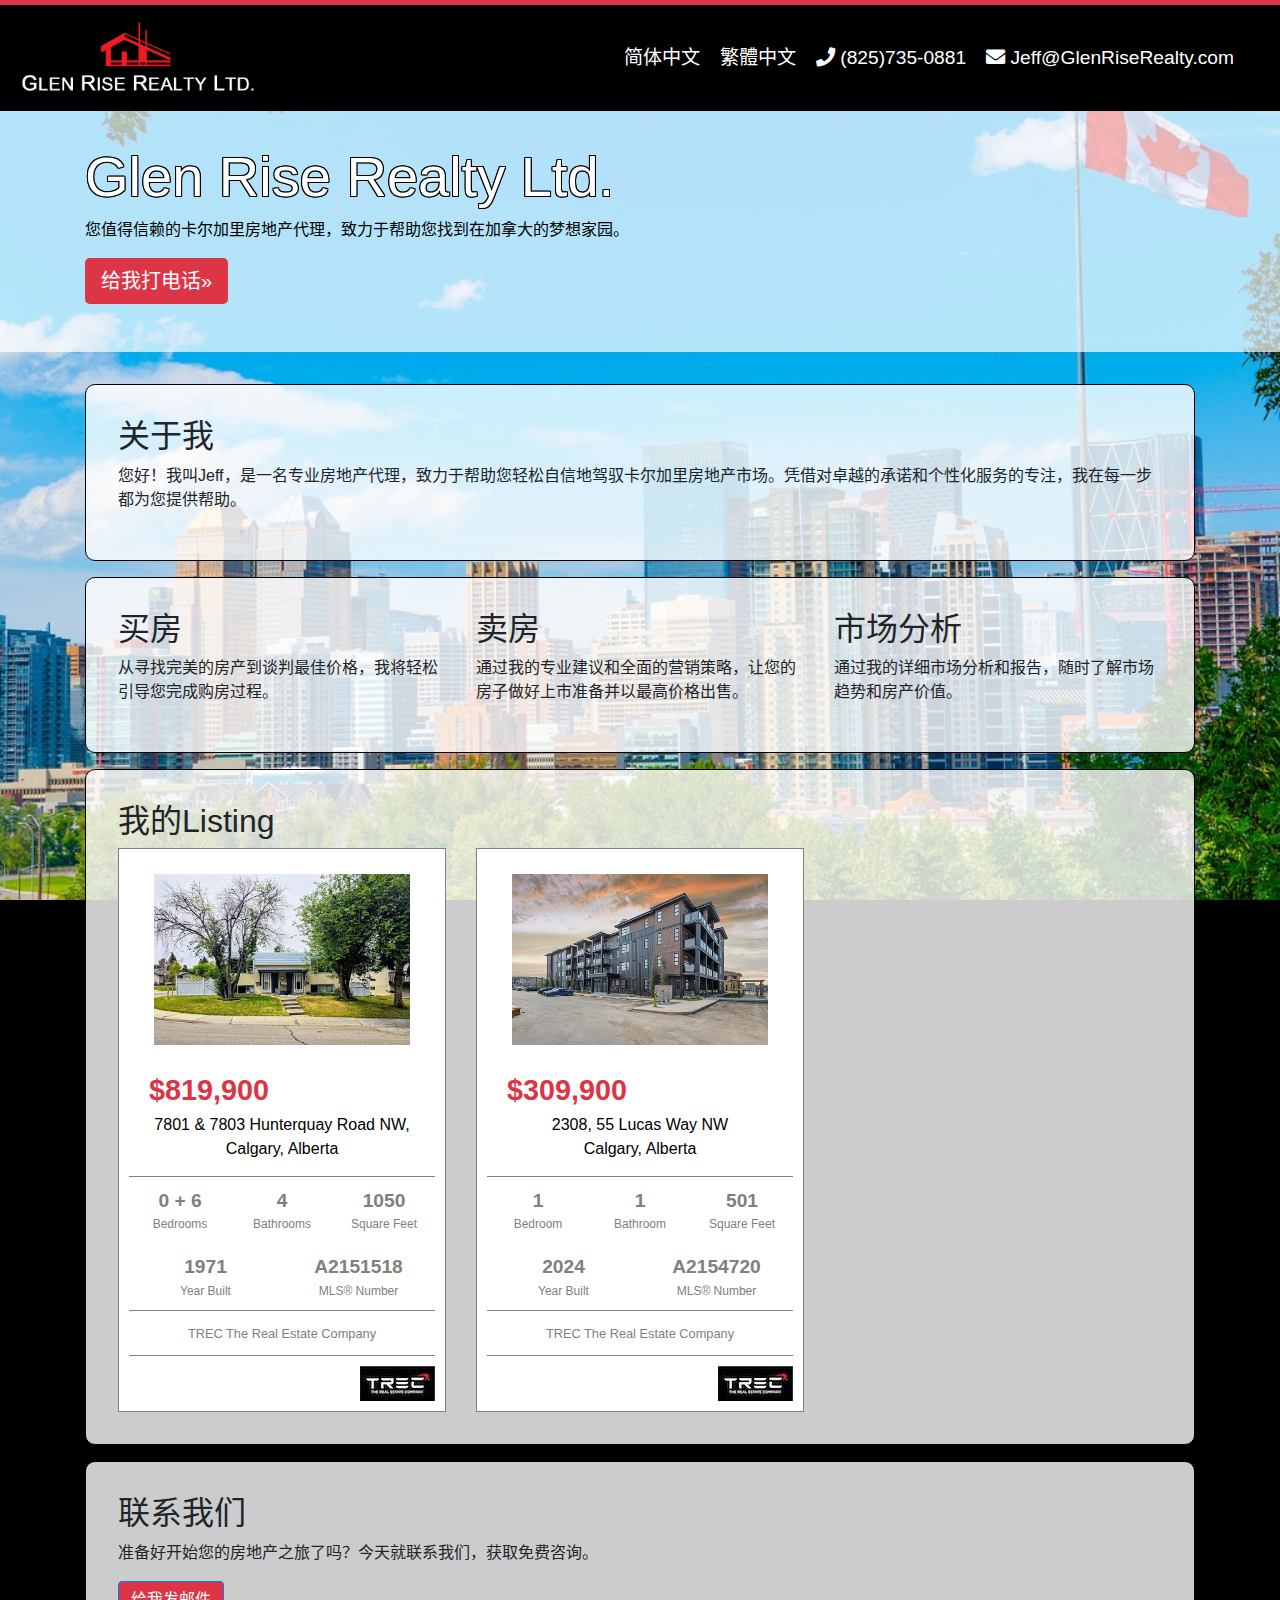
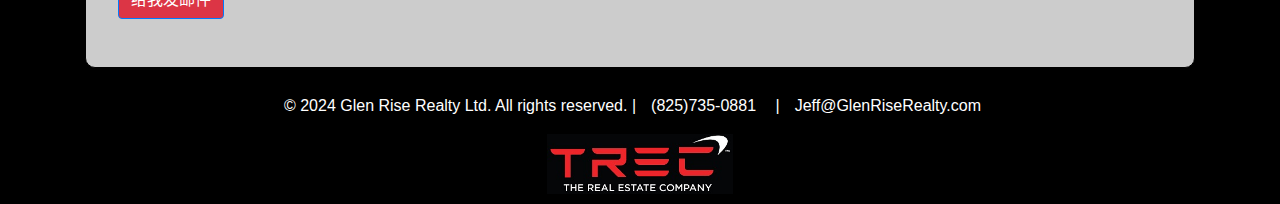
==== index-zh-cn.html @ 6da8d486 "added new listing" ====
﻿<!DOCTYPE html>
<html lang="zh-cn">
<head>
    <!-- Google tag (gtag.js) -->
    <script async src="https://www.googletagmanager.com/gtag/js?id=G-SYY8Z237N3"></script>
    <script>
        window.dataLayer = window.dataLayer || [];
        function gtag() { dataLayer.push(arguments); }
        gtag('js', new Date());
        gtag('config', 'G-SYY8Z237N3');
    </script>
    <meta charset="UTF-8">
    <meta name="viewport" content="width=device-width, initial-scale=1, shrink-to-fit=no">
    <meta name="description" content="专业的卡尔加里房地产代理。专精于卡尔加里房屋买卖。信任Glen Rise Realty Ltd.满足您的所有房地产需求。">
    <meta name="keywords" content="卡尔加里房地产, 卡尔加里房屋出售, 卡尔加里房地产代理, 买房卡尔加里, 卖房卡尔加里, Glen Rise Realty Ltd.">
    <meta http-equiv="X-UA-Compatible" content="ie=edge">
    <!-- Bootstrap core CSS -->
    <link href="assets/css/bootstrap.min.css" rel="stylesheet" />
    <link href="assets/css/site.css" rel="stylesheet" />
    <link href="https://cdnjs.cloudflare.com/ajax/libs/font-awesome/5.15.4/css/all.min.css" rel="stylesheet">
    <title>Glen Rise Realty Ltd. - 卡尔加里房地产代理</title>
</head>
<body id="page-top">
    <nav class="navbar navbar-expand-md navbar-dark">
        <a class="navbar-brand" href="index.html">
            <img src="assets/images/glen-rise-realty-logo.png" alt="Glen Rise Realty Ltd.">
        </a>
        <div class="contact-info ml-auto">
            <a href="index-zh-cn.html">简体中文</a>
            <a href="index-zh-hk.html">繁體中文</a>
            <a href="tel:+18257350881">
                <i class="fas fa-phone"></i>
                <span>(825)735-0881</span>
            </a>
            <a href="mailto:Jeff@GlenRiseRealty.com">
                <i class="fas fa-envelope"></i>
                <span>Jeff@GlenRiseRealty.com</span>
            </a>
        </div>
    </nav>
    <div class="container-flex">
        <main role="main">
            <div class="jumbotron">
                <div class="container">
                    <h1>Glen Rise Realty Ltd.</h1>
                    <p>您值得信赖的卡尔加里房地产代理，致力于帮助您找到在加拿大的梦想家园。</p>
                    <p><a class="btn btn-primary btn-lg" href="tel:+18257350881" role="button">给我打电话&raquo;</a></p>
                </div>
            </div>

            <div class="container">
                <!-- About Me Section -->
                <section id="about-me" class="section">
                    <div class="row">
                        <div class="col-md-12">
                            <h2>关于我</h2>
                            <p>您好！我叫Jeff，是一名专业房地产代理，致力于帮助您轻松自信地驾驭卡尔加里房地产市场。凭借对卓越的承诺和个性化服务的专注，我在每一步都为您提供帮助。</p>
                        </div>

                    </div>
                </section>

                <!-- Services Section -->
                <section id="services" class="section">
                    <div class="row">
                        <div class="col-md-4">
                            <h2>买房</h2>
                            <p>从寻找完美的房产到谈判最佳价格，我将轻松引导您完成购房过程。</p>
                        </div>
                        <div class="col-md-4">
                            <h2>卖房</h2>
                            <p>通过我的专业建议和全面的营销策略，让您的房子做好上市准备并以最高价格出售。</p>
                        </div>
                        <div class="col-md-4">
                            <h2>市场分析</h2>
                            <p>通过我的详细市场分析和报告，随时了解市场趋势和房产价值。</p>
                        </div>
                    </div>
                </section>

                <!-- My Listings Section-->
                <section id="listings" class="section">
                    <div class="row">
                        <div class="col-md-12">
                            <h2>我的Listing</h2>
                        </div>
                    </div>
                    <div class="row">
                        <div class="col-md-4">
                            <div class="listing-info">
                                <a href="https://www.realtor.ca/real-estate/27225749/7801-7803-hunterquay-road-nw-calgary-huntington-hills" target="_blank">
                                    <img class="listing-card-image"
                                         src="./assets/images/listings/A2151518/listing.jpg" />
                                    <div class="listing-price">
                                        $819,900
                                    </div>
                                    <div class="listing-address">
                                        7801 &amp; 7803 Hunterquay Road NW, <br />Calgary, Alberta
                                    </div>
                                    <div class="listing-details">
                                        <div>
                                            <span>0 + 6</span>
                                            <small>Bedrooms</small>
                                        </div>
                                        <div>
                                            <span>4</span>
                                            <small>Bathrooms</small>
                                        </div>
                                        <div>
                                            <span>1050</span>
                                            <small>Square Feet</small>
                                        </div>
                                    </div>
                                    <div class="listing-details">
                                        <div>
                                            <span>1971</span>
                                            <small>Year Built</small>
                                        </div>
                                        <div>
                                            <span>A2151518</span>
                                            <small>MLS® Number</small>
                                        </div>
                                    </div>
                                    <div class="listing-company">
                                        <small>
                                            TREC The Real Estate Company
                                        </small>
                                    </div>
                                </a>
                                <div class="listing-company-logo">
                                    <img src="assets/images/trec-logo-small.jpg" />
                                </div>
                            </div>
                        </div>

                        <div class="col-md-4">
                            <div class="listing-info">
                                <a href="https://www.realtor.ca/real-estate/27252528/2308-55-lucas-way-nw-calgary-livingston" target="_blank">
                                    <img class="listing-card-image"
                                         src="./assets/images/listings/A2154720/listing.jpg" />
                                    <div class="listing-price">
                                        $309,900
                                    </div>
                                    <div class="listing-address">
                                        2308, 55 Lucas Way NW<br />Calgary, Alberta
                                    </div>
                                    <div class="listing-details">
                                        <div>
                                            <span>1</span>
                                            <small>Bedroom</small>
                                        </div>
                                        <div>
                                            <span>1</span>
                                            <small>Bathroom</small>
                                        </div>
                                        <div>
                                            <span>501</span>
                                            <small>Square Feet</small>
                                        </div>
                                    </div>
                                    <div class="listing-details">
                                        <div>
                                            <span>2024</span>
                                            <small>Year Built</small>
                                        </div>
                                        <div>
                                            <span>A2154720</span>
                                            <small>MLS® Number</small>
                                        </div>
                                    </div>
                                    <div class="listing-company">
                                        <small>
                                            TREC The Real Estate Company
                                        </small>
                                    </div>
                                </a>
                                <div class="listing-company-logo">
                                    <img src="assets/images/trec-logo-small.jpg" />
                                </div>
                            </div>
                        </div>
                    </div>
                </section>

                <!-- Contact Section -->
                <section id="contact" class="section">
                    <div class="row">
                        <div class="col-md-12">
                            <h2>联系我们</h2>
                            <p>准备好开始您的房地产之旅了吗？今天就联系我们，获取免费咨询。</p>
                            <p><a class="btn btn-primary" href="mailto:Jeff@GlenRiseRealty.com">给我发邮件</a></p>
                        </div>
                    </div>
                </section>
            </div>
        </main>

        <footer class="footer">
            <p>
                &copy; 2024 Glen Rise Realty Ltd. All rights reserved.
                |<a href="tel:+18257350881">(825)735-0881</a>
                |<a href="mailto:Jeff@GlenRiseRealty.com">Jeff@GlenRiseRealty.com</a>
            </p>
            <a href="https://www.trecmoves.com/" target="_blank">
                <img src="assets/images/trec-logo.jpg" alt="TREC The Real Estate Company" class="broker-logo" />
            </a>
        </footer>
    </div>
    <!-- Bootstrap core JavaScript -->
    <script src="https://code.jquery.com/jquery-3.2.1.slim.min.js" integrity="sha384-KJ3o2DKtIkvYIK3UENzmM7KCkRr/rE9/Qpg6aAZGJwFDMVNA/GpGFF93hXpG5KkN" crossorigin="anonymous"></script>
    <script>window.jQuery || document.write('<script src="assets/js/vendor/jquery-slim.min.js"><\/script>')</script>
</body>
</html>
---- assets/css/site.css ----
html, body {
    height: 100%;
    margin: 0;
    display: flex;
    flex-direction: column;
    background: url('../images/index-background3.jpg') no-repeat center center fixed;
    background-size: cover;
    background-color: #000; /* Fallback background color */
}

.navbar {
    border-top: 5px solid #dc3545; /* Red border at the top */
    background-color: black;
    color: white;
}

    .navbar img {
        height: 80px;
    }

.jumbotron {
    background: rgba(255, 255, 255, 0.7); /* Grey with transparency */
    padding: 2rem;
    border-radius: 0;
}

    .jumbotron p {
        color: black;
    }

    .jumbotron h1 {
        color: white;
        text-shadow: 1px 1px 0 black, -1px -1px 0 black, 1px -1px 0 black, -1px 1px 0 black, 1px 0 0 black, -1px 0 0 black, 0 1px 0 black, 0 -1px 0 black;
    }

    .jumbotron .btn-primary {
        background-color: #dc3545;
        border: none;
    }

.section {
    background: rgba(255, 255, 255, 0.8); /* White with transparency */
    border: 1px solid black;
    padding: 2rem;
    border-radius: 10px;
    margin-bottom: 1rem;
}

    .section .btn-primary {
        background-color: #dc3545;
    }

.contact-info {
    color: white;
    padding-right: 20px;
    font-size: 1.2rem;
    display: flex;
    align-items: center;
}

    .contact-info a {
        color: white;
        padding: 10px;
    }

    .contact-info span {
    }

.container-flex {
    display: flex;
    flex: 1;
    flex-direction: column;
}

.footer {
    background-color: black;
    color: white;
    padding: 10px 0;
    text-align: center;
}

    .footer a {
        color: white;
        padding: 15px;
    }

.broker-logo {
    height: 60px;
}

/* Responsive adjustments for heading */
h1 {
    font-size: 3.5rem; /* Default size */
}

a {
}

    a:hover {
        text-decoration: none;
    }

    a .listing-address {
        color: black;
        text-align: center;
    }

.listing-address {
    border-bottom: 1px solid gray;
    padding-bottom: 15px;
}

.listing-info {
    border: 1px solid gray;
    padding: 10px;
    background-color: #ffffff;
}

.listing-details {
    display: flex;
    justify-content: space-between;
    
    text-align: center;
    color: gray;
}

    .listing-details div {
        padding-top: 10px;
        flex: 1;
        padding-bottom: 10px;
    }

        .listing-details div span {
            display: block;
            font-size: 1.2em;
            font-weight: bold;
            color: gray;
        }

        .listing-details div small {
            display: block;
            font-size: 0.75em;
            color: gray;
        }

.listing-card-image {
    object-fit: contain;
    margin: auto;
    display: block;
    vertical-align: middle;
    width: 256px;
    height: 200px;
}

.listing-price {
    padding-top: 10px;
    padding-left: 20px;
    text-align: left;
    font-size: 1.8em;
    color: #dc3545;
    font-weight: bold;
}

.listing-company {
    border-top: 1px solid gray;
    text-align: center;
    color: gray;
    padding-top: 10px;
    padding-bottom: 10px;
}

.listing-company-logo {
    border-top: 1px solid gray;
    padding-top: 10px;
    text-align: right;
}

@media (max-width: 820px) {
    h1 {
        font-size: 2rem; /* Adjusted size for tablets and small screens */
    }

    .contact-info span {
        display: none;
    }
}

@media (max-width: 430px) {
    h1 {
        font-size: 1.5rem; /* Adjusted size for mobile devices */
    }
}
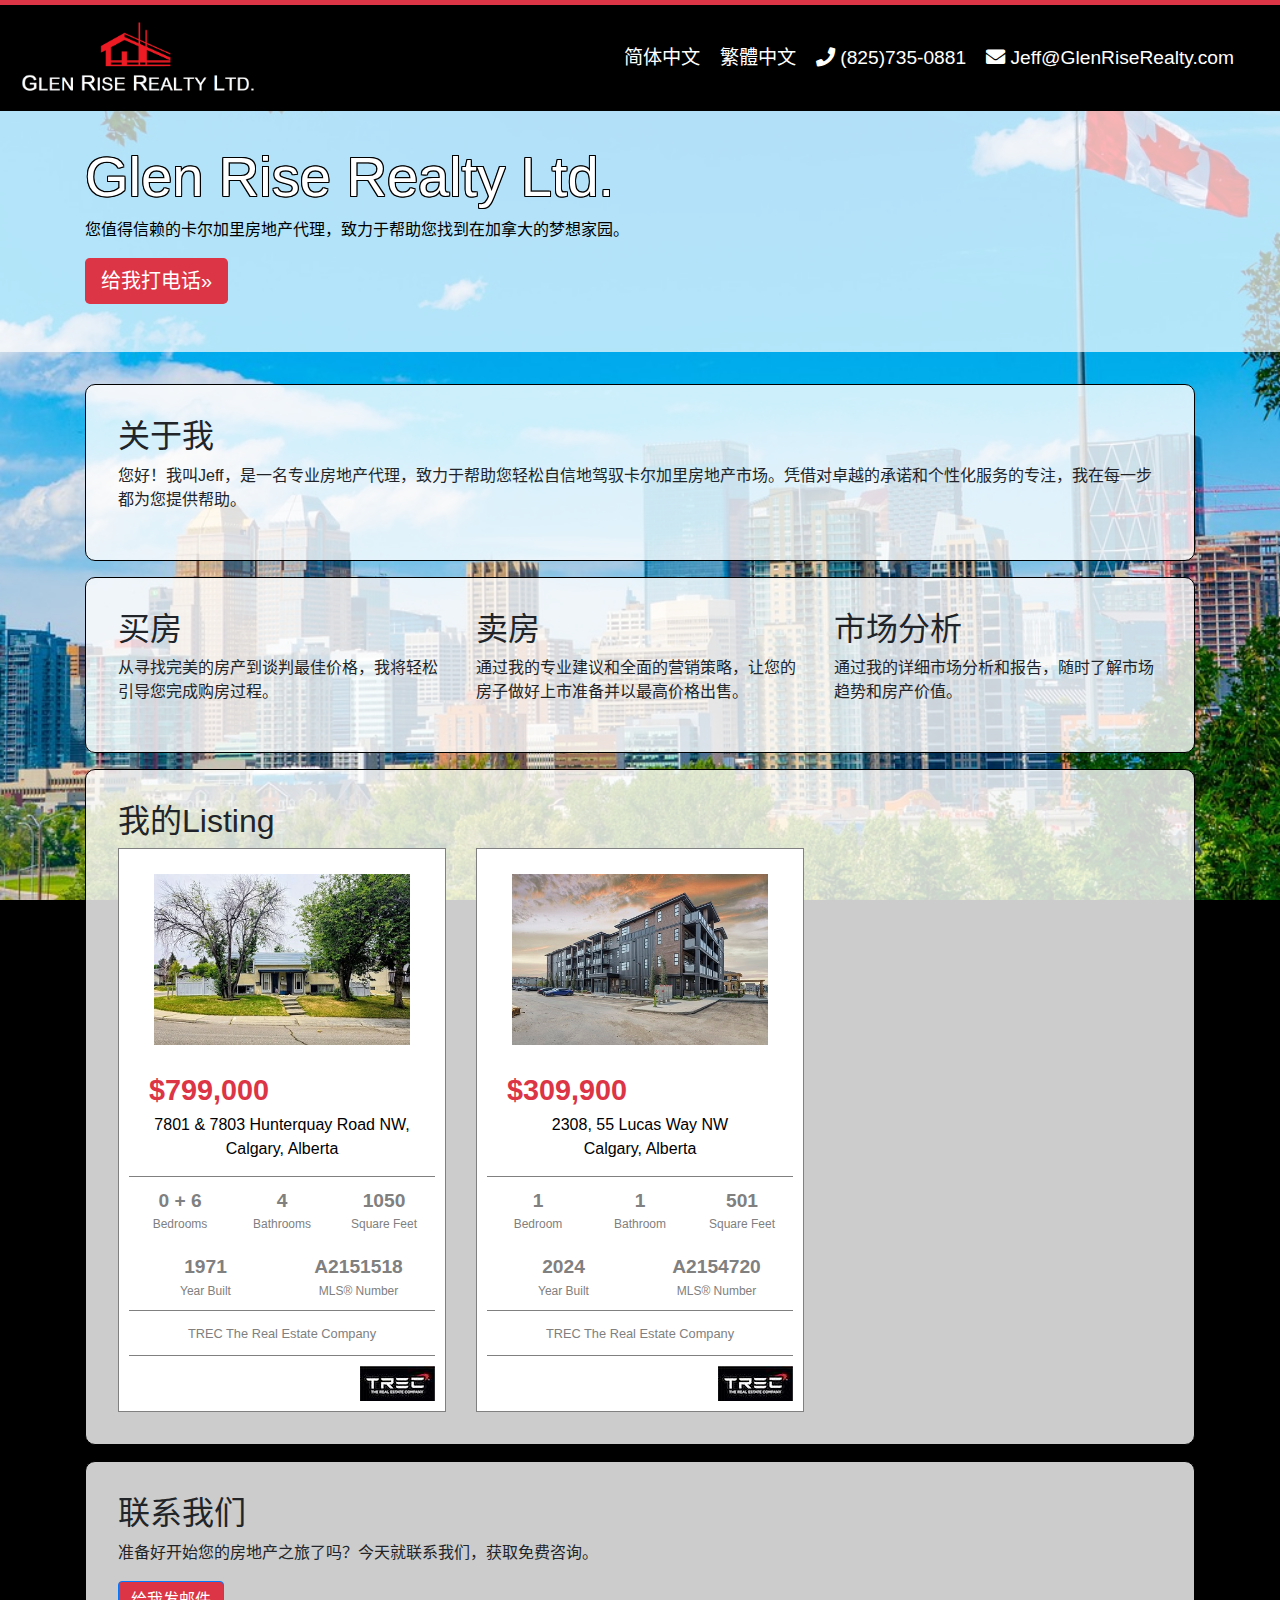
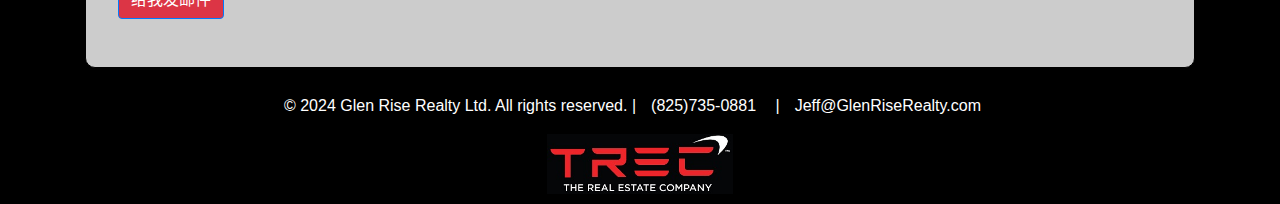
==== commit 942a36c5: "Price change" ====
--- a/index-zh-cn.html
+++ b/index-zh-cn.html
@@ -92,7 +92,7 @@
                                     <img class="listing-card-image"
                                          src="./assets/images/listings/A2151518/listing.jpg" />
                                     <div class="listing-price">
-                                        $819,900
+                                        $799,000
                                     </div>
                                     <div class="listing-address">
                                         7801 &amp; 7803 Hunterquay Road NW, <br />Calgary, Alberta
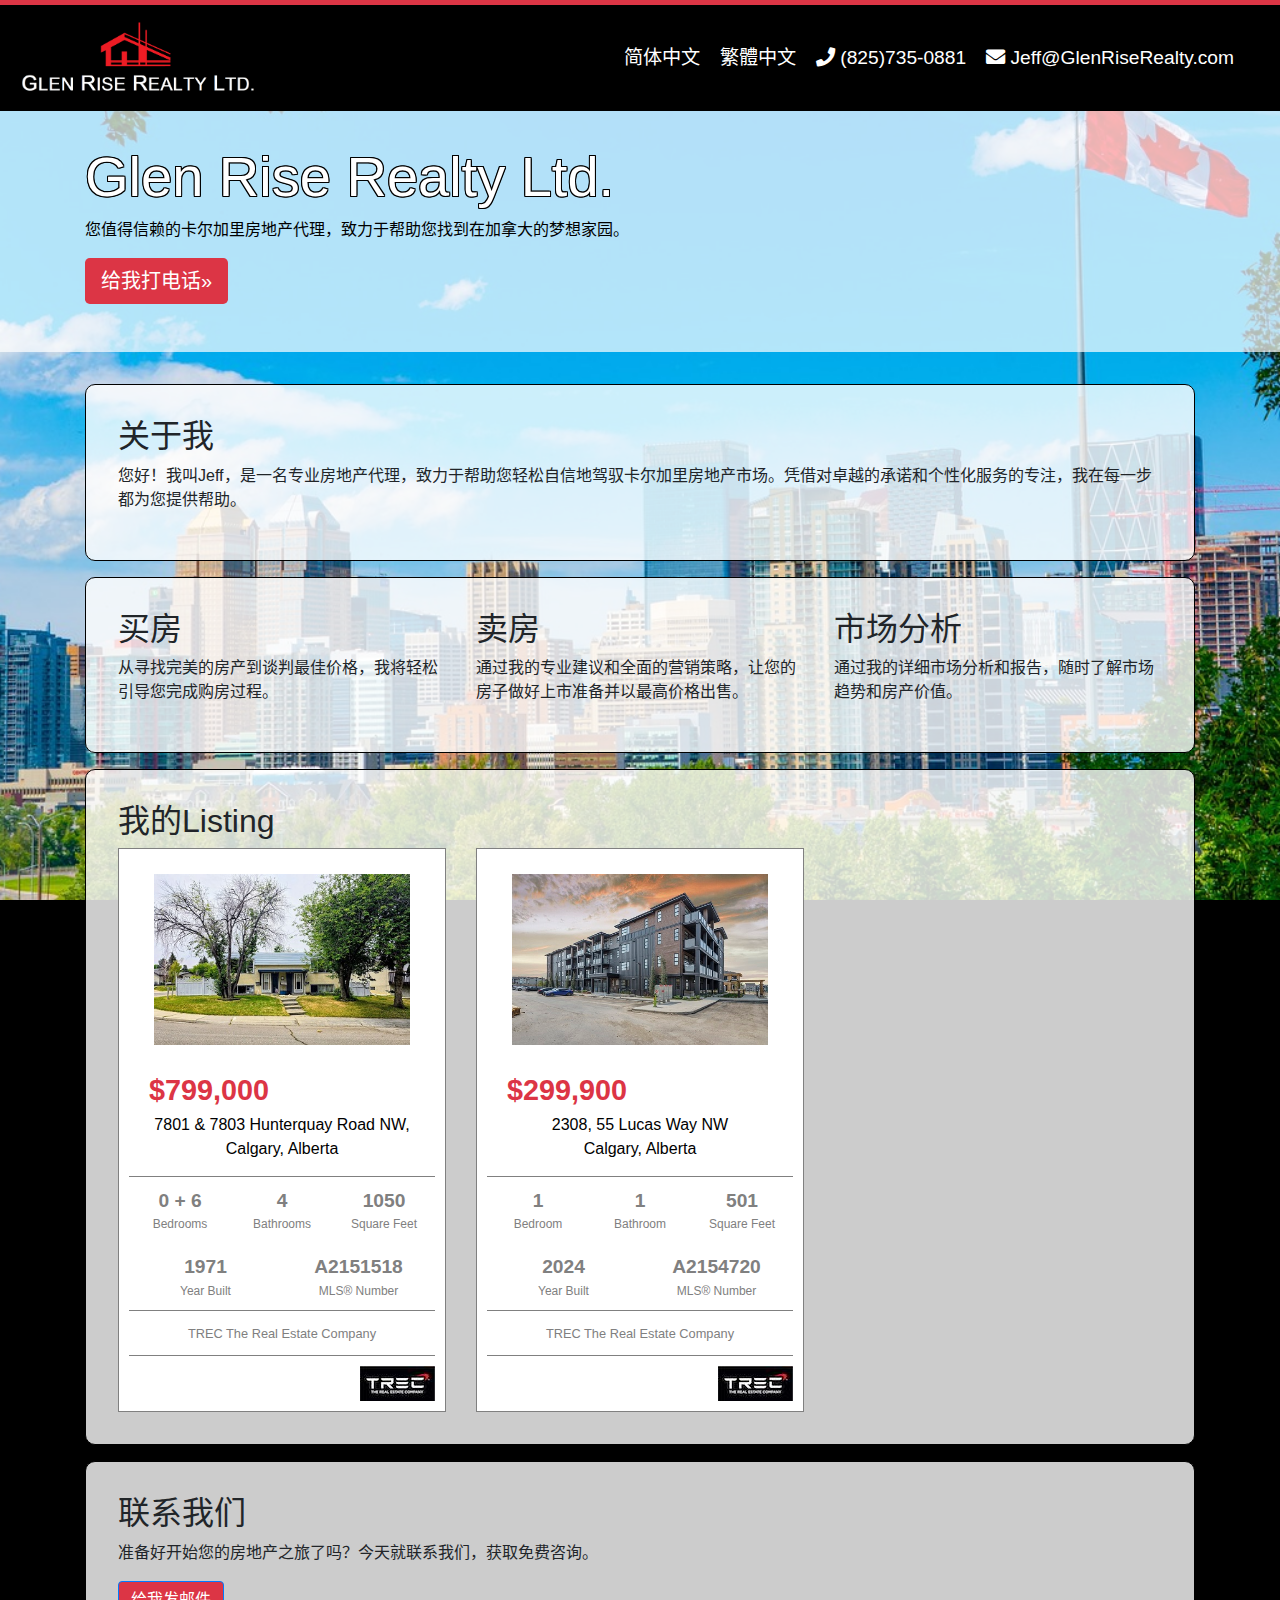
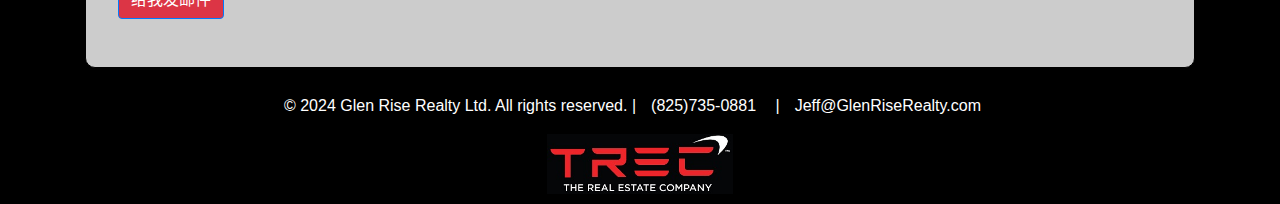
==== commit ce8d781f: "changed listing price for 55 lucas way" ====
--- a/index-zh-cn.html
+++ b/index-zh-cn.html
@@ -139,7 +139,7 @@
                                     <img class="listing-card-image"
                                          src="./assets/images/listings/A2154720/listing.jpg" />
                                     <div class="listing-price">
-                                        $309,900
+                                        $299,900
                                     </div>
                                     <div class="listing-address">
                                         2308, 55 Lucas Way NW<br />Calgary, Alberta
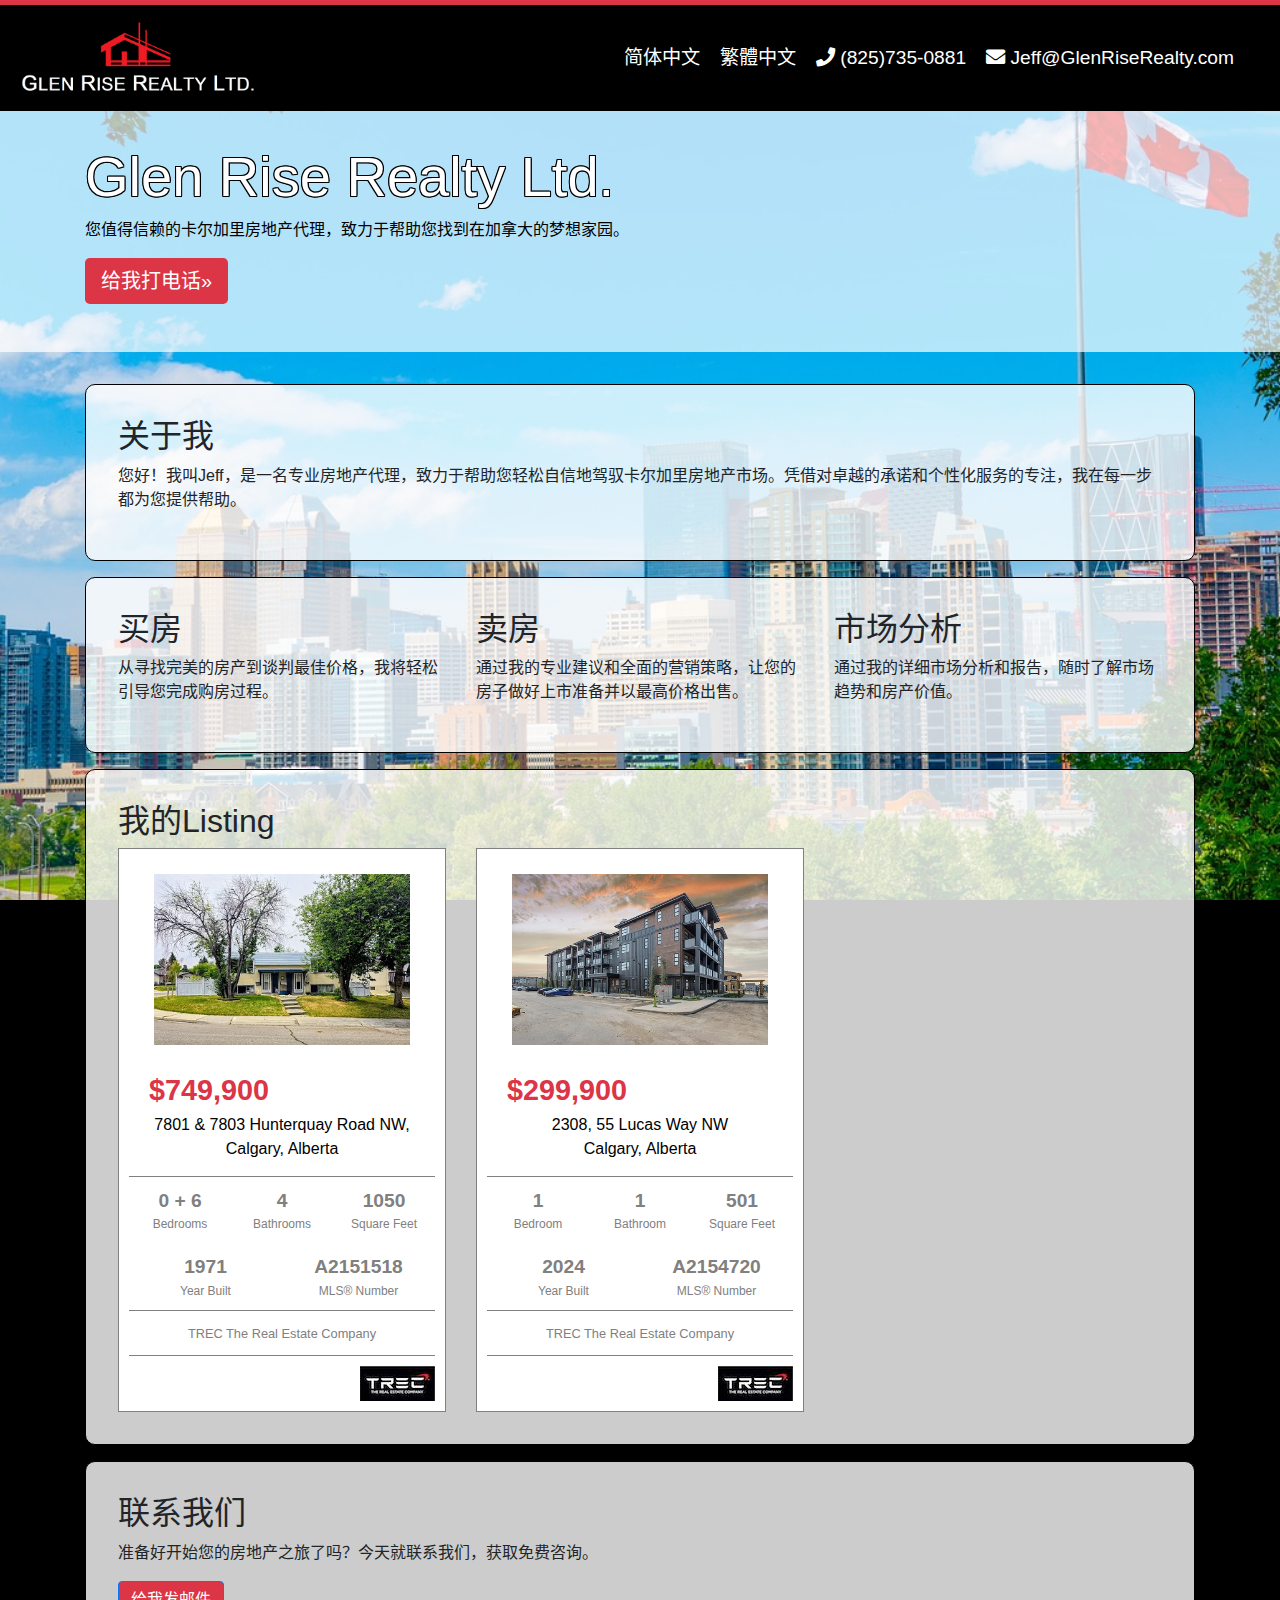
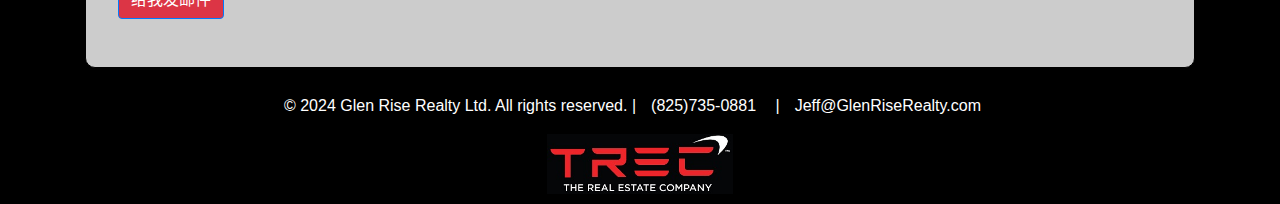
==== commit 5cecac8a: "adjusted duplex price" ====
--- a/index-zh-cn.html
+++ b/index-zh-cn.html
@@ -92,7 +92,7 @@
                                     <img class="listing-card-image"
                                          src="./assets/images/listings/A2151518/listing.jpg" />
                                     <div class="listing-price">
-                                        $799,000
+                                        $749,900
                                     </div>
                                     <div class="listing-address">
                                         7801 &amp; 7803 Hunterquay Road NW, <br />Calgary, Alberta
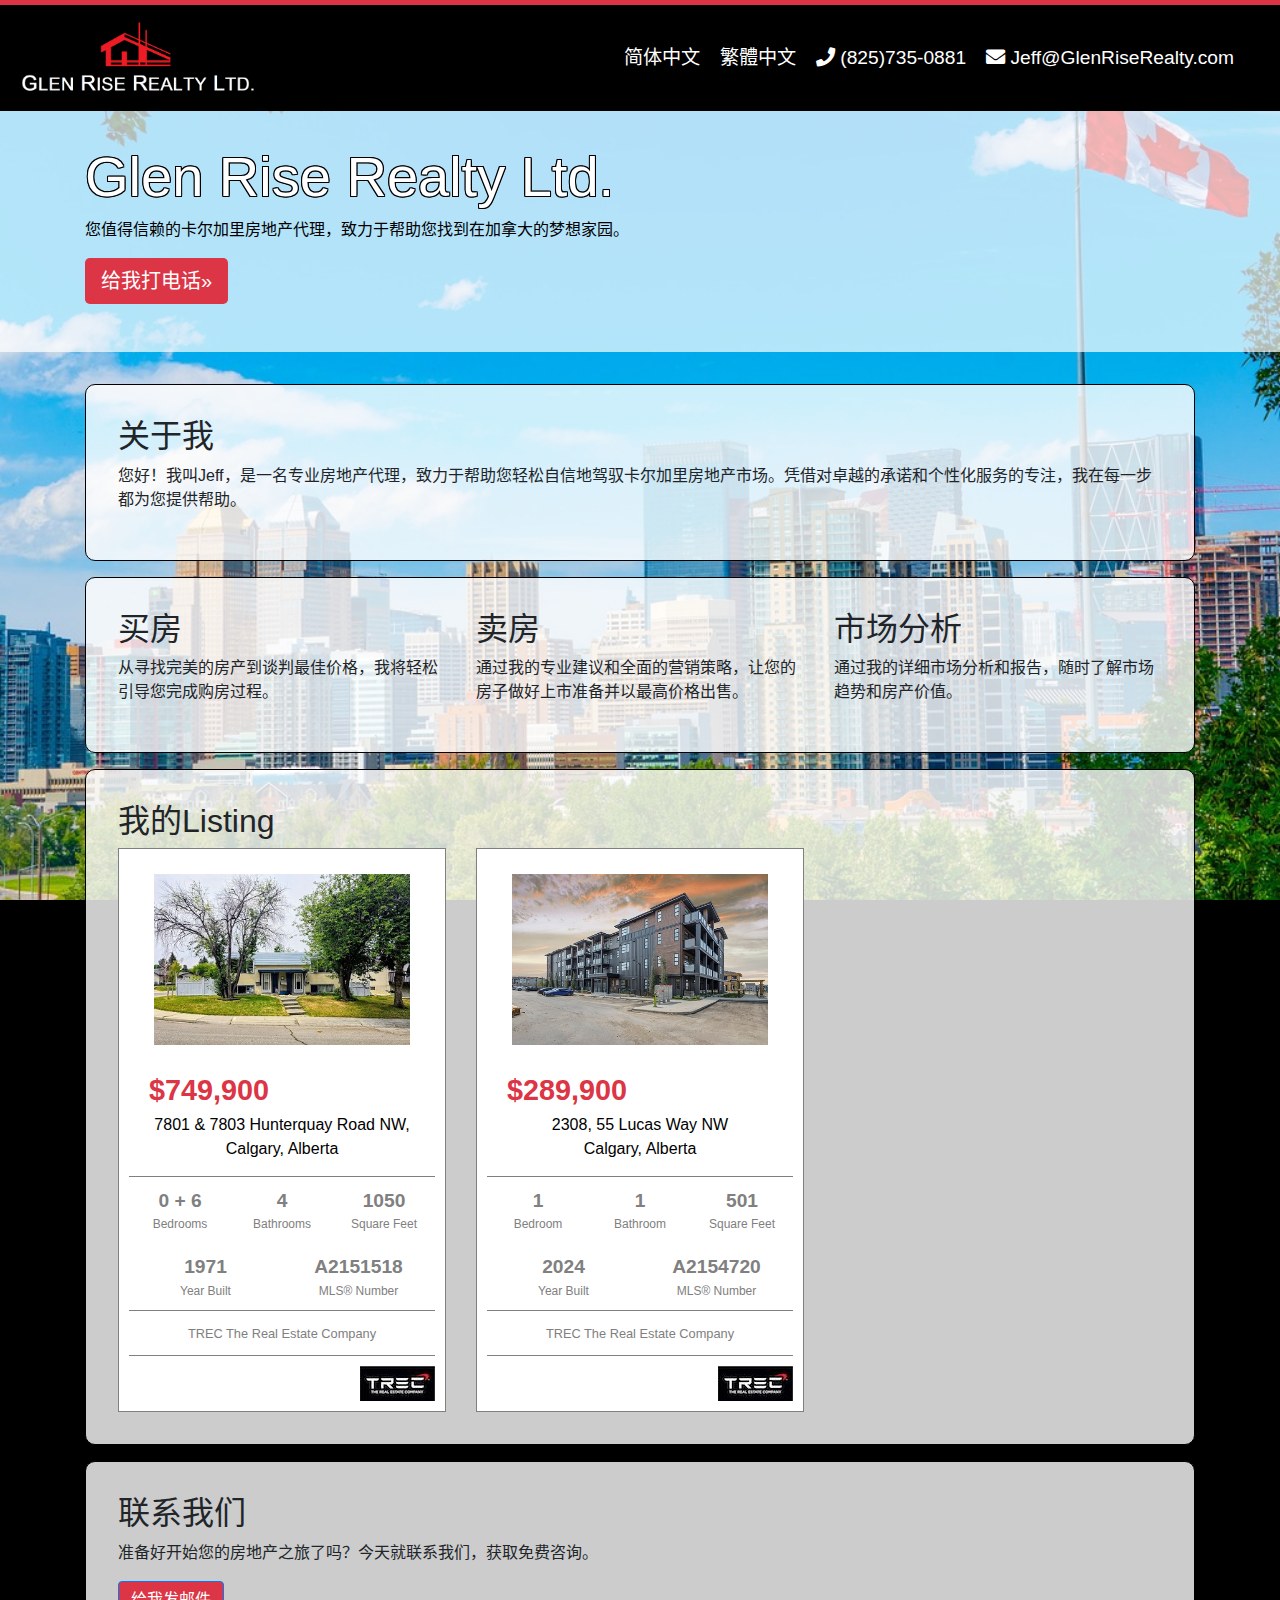
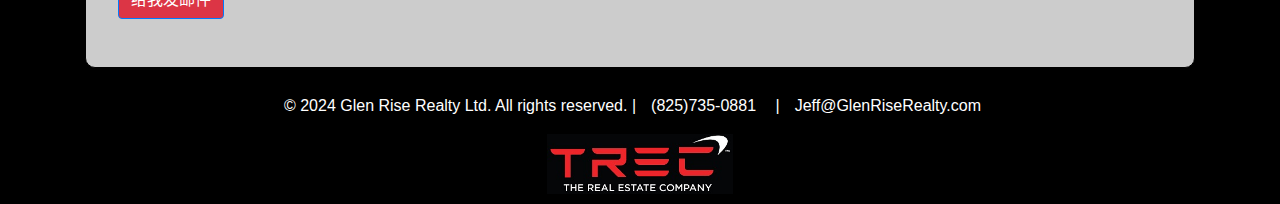
==== commit 777dafd4: "updated price for 2308 condo" ====
--- a/index-zh-cn.html
+++ b/index-zh-cn.html
@@ -139,7 +139,7 @@
                                     <img class="listing-card-image"
                                          src="./assets/images/listings/A2154720/listing.jpg" />
                                     <div class="listing-price">
-                                        $299,900
+                                        $289,900
                                     </div>
                                     <div class="listing-address">
                                         2308, 55 Lucas Way NW<br />Calgary, Alberta
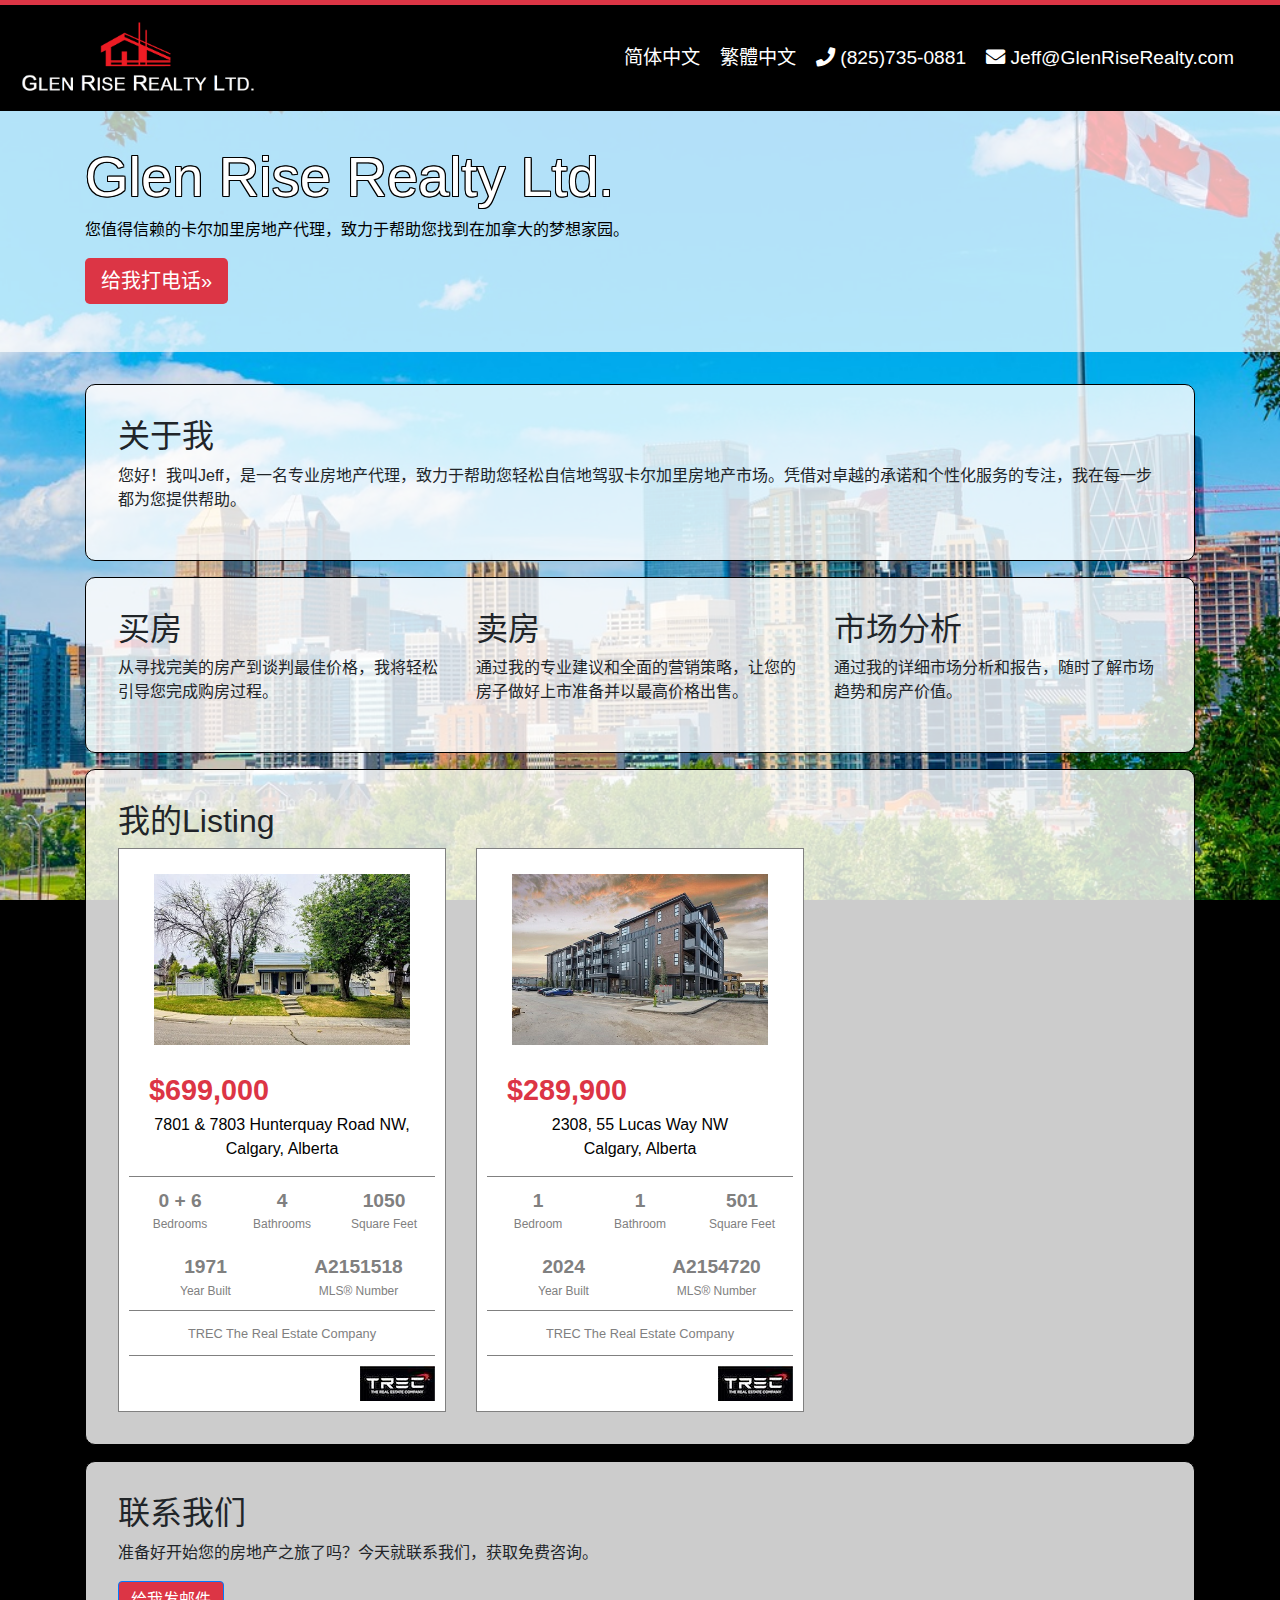
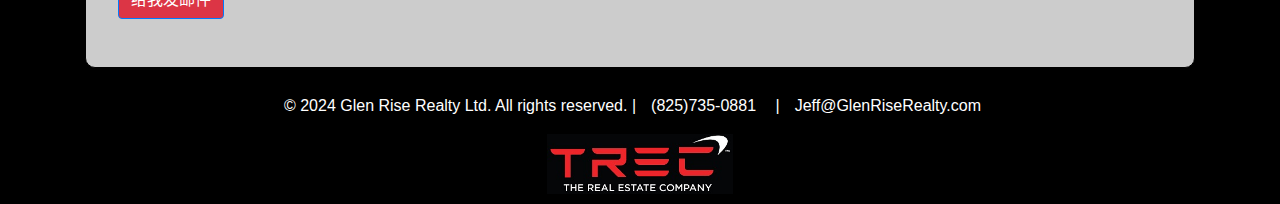
==== commit adc34da1: "7801 price change" ====
--- a/index-zh-cn.html
+++ b/index-zh-cn.html
@@ -92,7 +92,7 @@
                                     <img class="listing-card-image"
                                          src="./assets/images/listings/A2151518/listing.jpg" />
                                     <div class="listing-price">
-                                        $749,900
+                                        $699,000
                                     </div>
                                     <div class="listing-address">
                                         7801 &amp; 7803 Hunterquay Road NW, <br />Calgary, Alberta
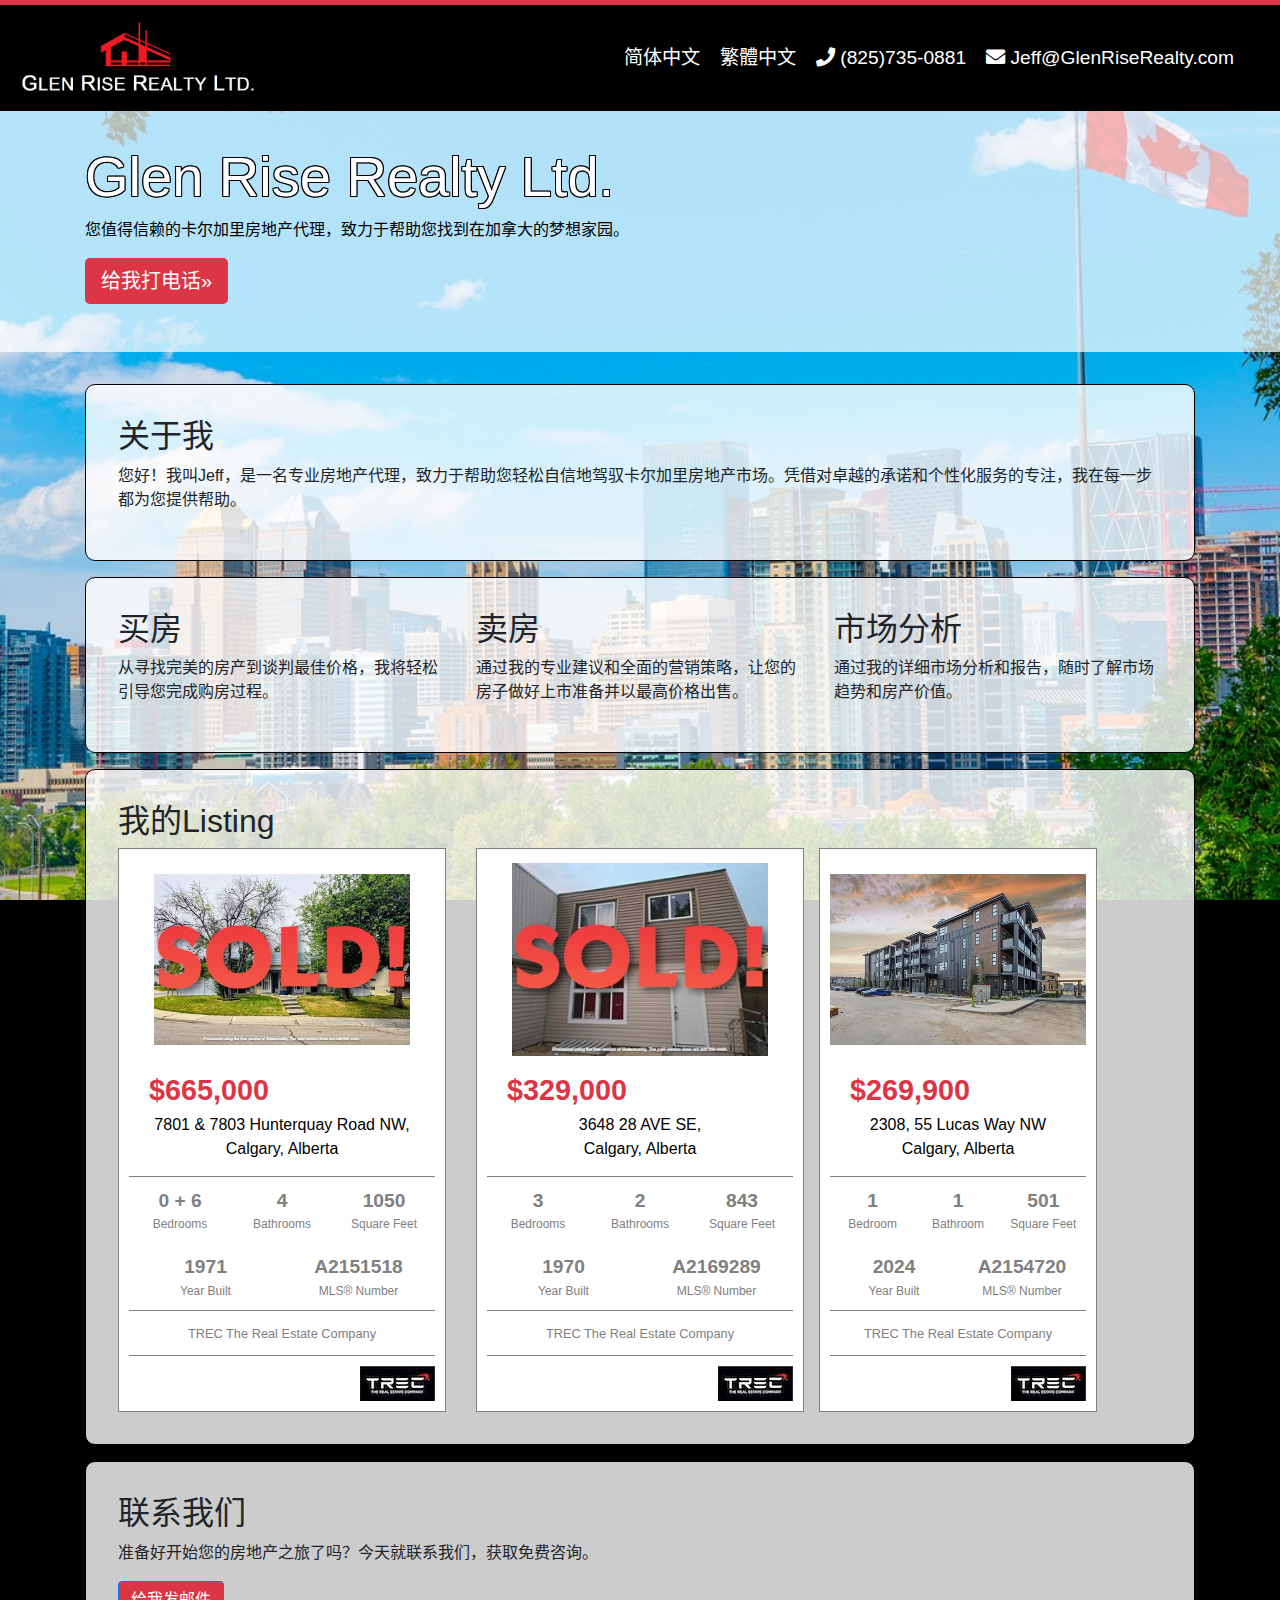
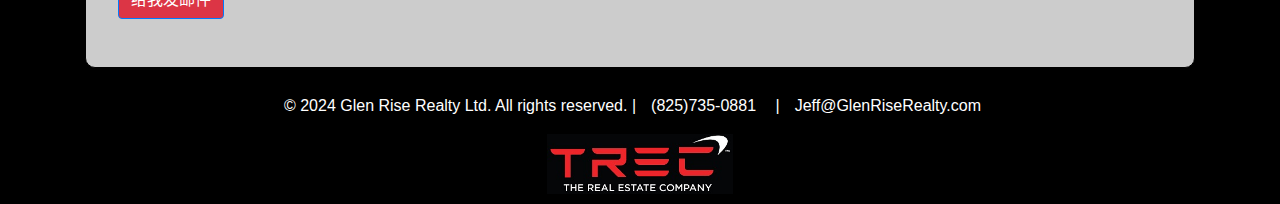
==== commit 8e55f3db: "added 3648 property" ====
--- a/index-zh-cn.html
+++ b/index-zh-cn.html
@@ -88,11 +88,10 @@
                     <div class="row">
                         <div class="col-md-4">
                             <div class="listing-info">
-                                <a href="https://www.realtor.ca/real-estate/27225749/7801-7803-hunterquay-road-nw-calgary-huntington-hills" target="_blank">
-                                    <img class="listing-card-image"
-                                         src="./assets/images/listings/A2151518/listing.jpg" />
+                                <a>
+                                    <img class="listing-card-image" src="./assets/images/listings/A2151518/listing_sold.jpg" />
                                     <div class="listing-price">
-                                        $699,000
+                                        $665,000
                                     </div>
                                     <div class="listing-address">
                                         7801 &amp; 7803 Hunterquay Road NW, <br />Calgary, Alberta
@@ -132,39 +131,37 @@
                                 </div>
                             </div>
                         </div>
-
                         <div class="col-md-4">
                             <div class="listing-info">
-                                <a href="https://www.realtor.ca/real-estate/27252528/2308-55-lucas-way-nw-calgary-livingston" target="_blank">
-                                    <img class="listing-card-image"
-                                         src="./assets/images/listings/A2154720/listing.jpg" />
+                                <a>
+                                    <img class="listing-card-image" src="./assets/images/listings/A2169289/listing_sold.jpg" />
                                     <div class="listing-price">
-                                        $289,900
+                                        $329,000
                                     </div>
                                     <div class="listing-address">
-                                        2308, 55 Lucas Way NW<br />Calgary, Alberta
-                                    </div>
-                                    <div class="listing-details">
-                                        <div>
-                                            <span>1</span>
-                                            <small>Bedroom</small>
-                                        </div>
-                                        <div>
-                                            <span>1</span>
-                                            <small>Bathroom</small>
-                                        </div>
-                                        <div>
-                                            <span>501</span>
+                                        3648 28 AVE SE, <br />Calgary, Alberta
+                                    </div>
+                                    <div class="listing-details">
+                                        <div>
+                                            <span>3</span>
+                                            <small>Bedrooms</small>
+                                        </div>
+                                        <div>
+                                            <span>2</span>
+                                            <small>Bathrooms</small>
+                                        </div>
+                                        <div>
+                                            <span>843</span>
                                             <small>Square Feet</small>
                                         </div>
                                     </div>
                                     <div class="listing-details">
                                         <div>
-                                            <span>2024</span>
+                                            <span>1970</span>
                                             <small>Year Built</small>
                                         </div>
                                         <div>
-                                            <span>A2154720</span>
+                                            <span>A2169289</span>
                                             <small>MLS® Number</small>
                                         </div>
                                     </div>
@@ -179,7 +176,50 @@
                                 </div>
                             </div>
                         </div>
-                    </div>
+                        <div class="listing-info">
+                            <a href="https://www.realtor.ca/real-estate/27252528/2308-55-lucas-way-nw-calgary-livingston" target="_blank">
+                                <img class="listing-card-image"
+                                     src="./assets/images/listings/A2154720/listing.jpg" />
+                                <div class="listing-price">
+                                    $269,900
+                                </div>
+                                <div class="listing-address">
+                                    2308, 55 Lucas Way NW<br />Calgary, Alberta
+                                </div>
+                                <div class="listing-details">
+                                    <div>
+                                        <span>1</span>
+                                        <small>Bedroom</small>
+                                    </div>
+                                    <div>
+                                        <span>1</span>
+                                        <small>Bathroom</small>
+                                    </div>
+                                    <div>
+                                        <span>501</span>
+                                        <small>Square Feet</small>
+                                    </div>
+                                </div>
+                                <div class="listing-details">
+                                    <div>
+                                        <span>2024</span>
+                                        <small>Year Built</small>
+                                    </div>
+                                    <div>
+                                        <span>A2154720</span>
+                                        <small>MLS® Number</small>
+                                    </div>
+                                </div>
+                                <div class="listing-company">
+                                    <small>
+                                        TREC The Real Estate Company
+                                    </small>
+                                </div>
+                            </a>
+                            <div class="listing-company-logo">
+                                <img src="assets/images/trec-logo-small.jpg" />
+                            </div>
+                        </div>
                 </section>
 
                 <!-- Contact Section -->
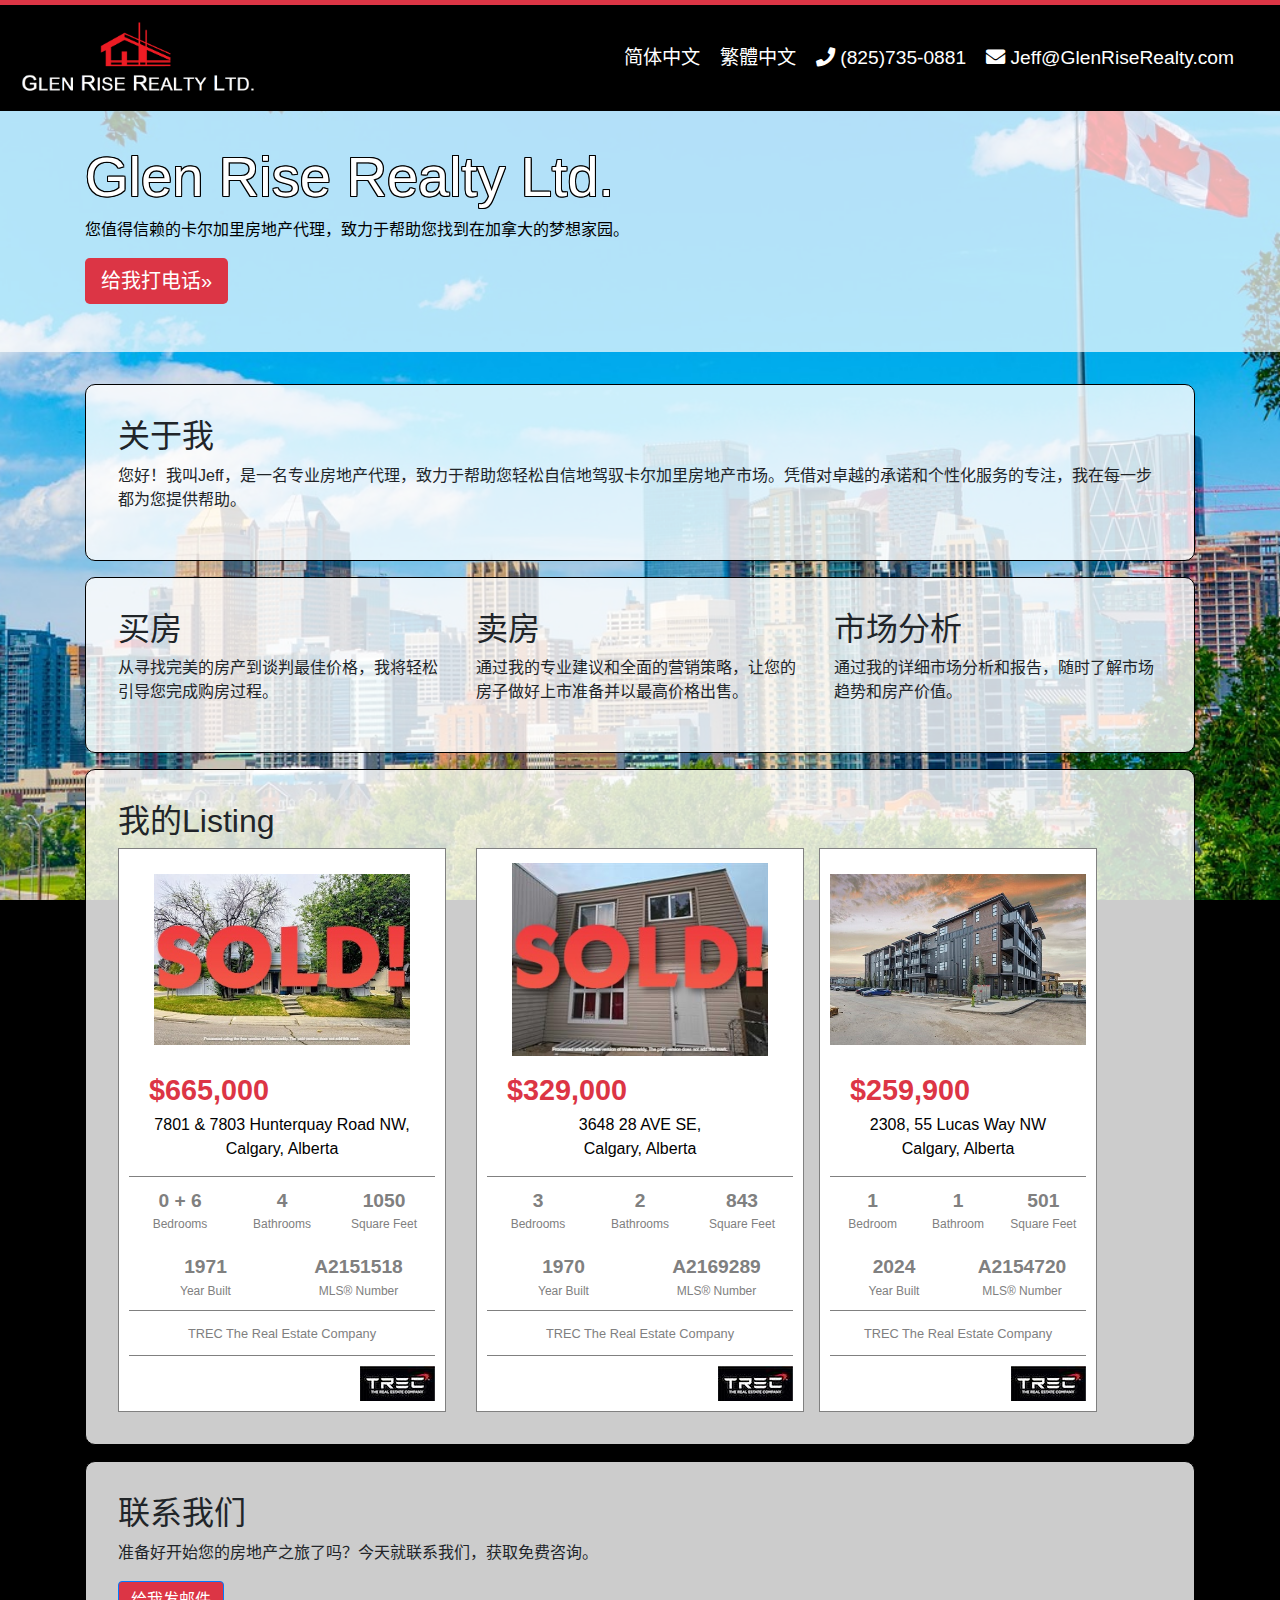
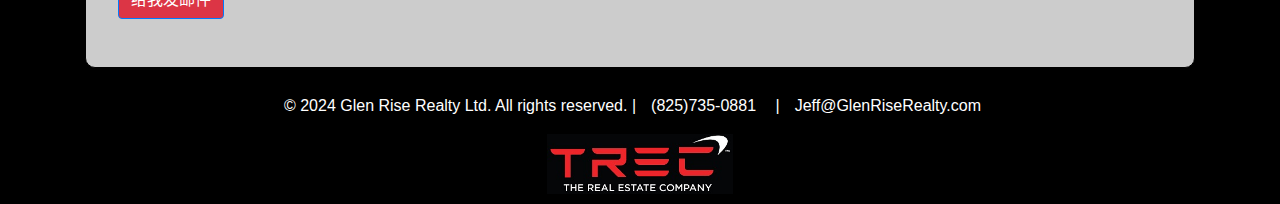
==== commit 91e44b37: "price adjustment" ====
--- a/index-zh-cn.html
+++ b/index-zh-cn.html
@@ -181,7 +181,7 @@
                                 <img class="listing-card-image"
                                      src="./assets/images/listings/A2154720/listing.jpg" />
                                 <div class="listing-price">
-                                    $269,900
+                                    $259,900
                                 </div>
                                 <div class="listing-address">
                                     2308, 55 Lucas Way NW<br />Calgary, Alberta
